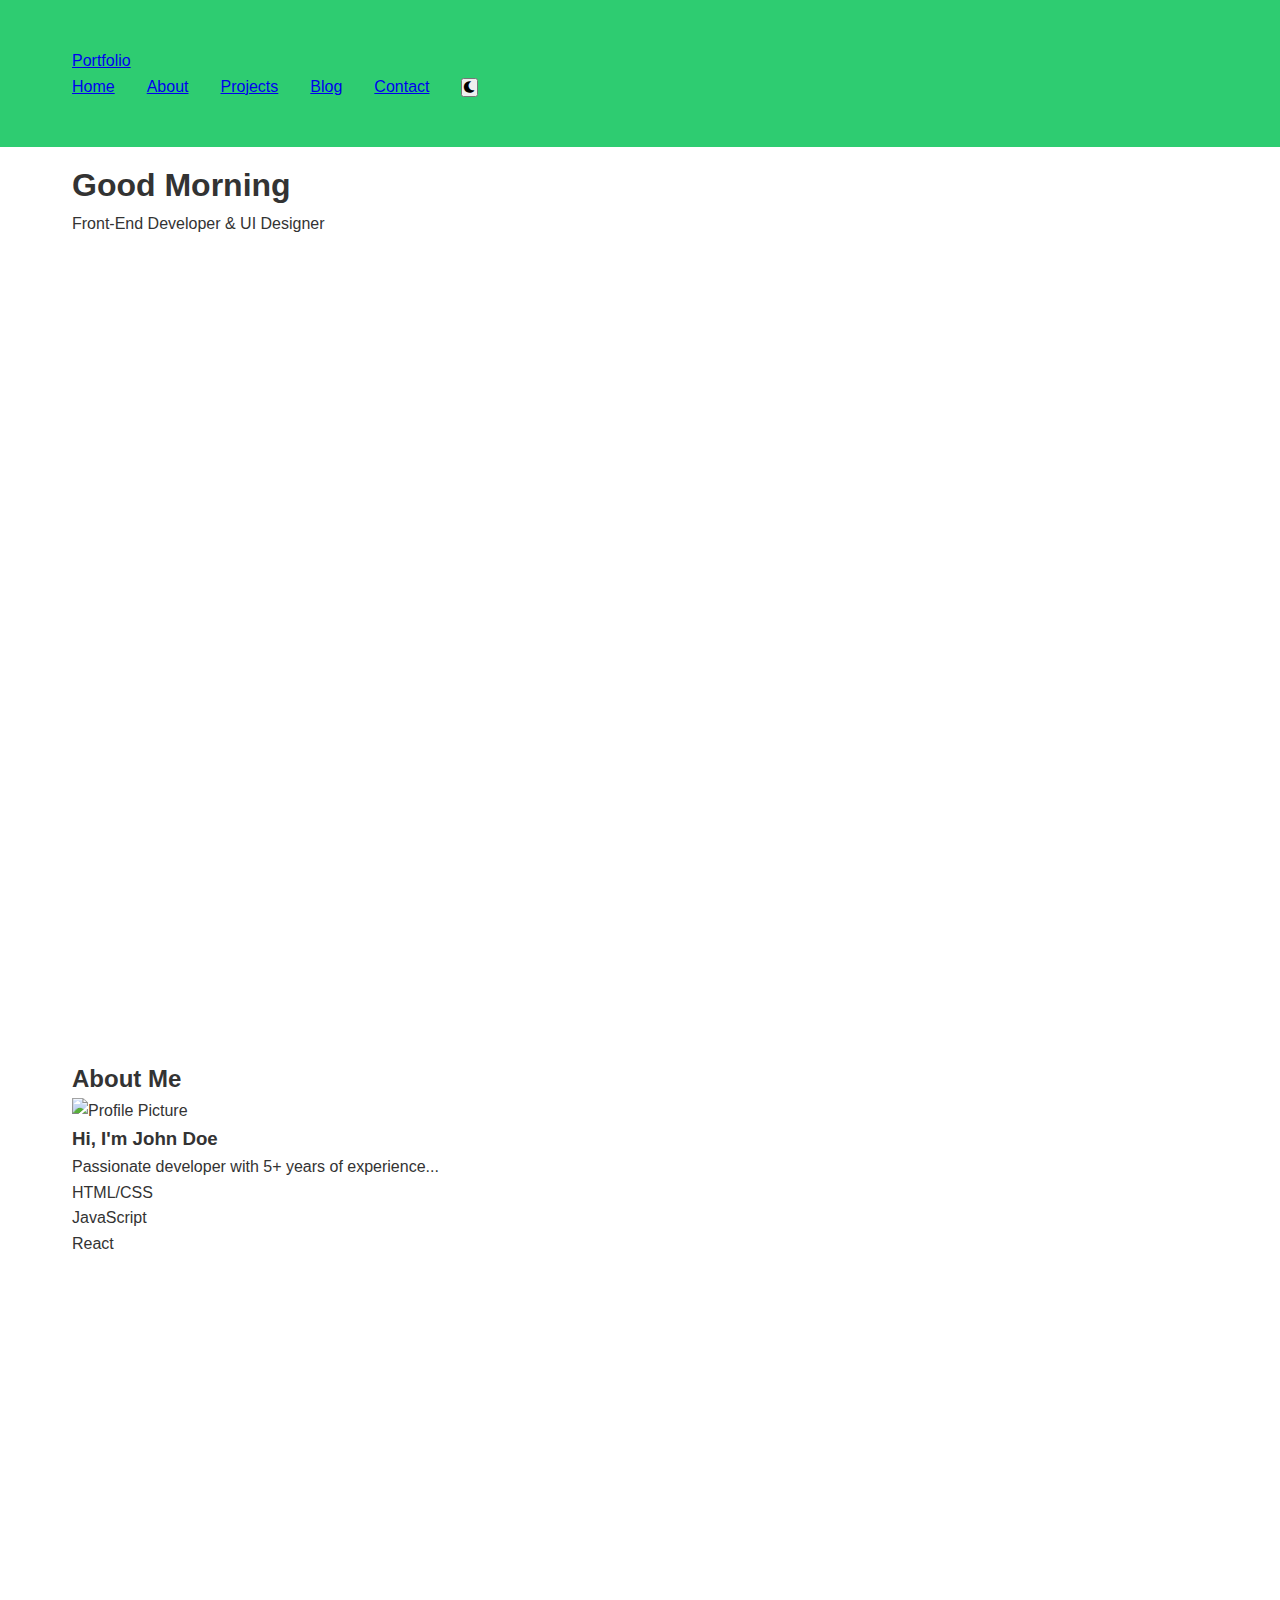
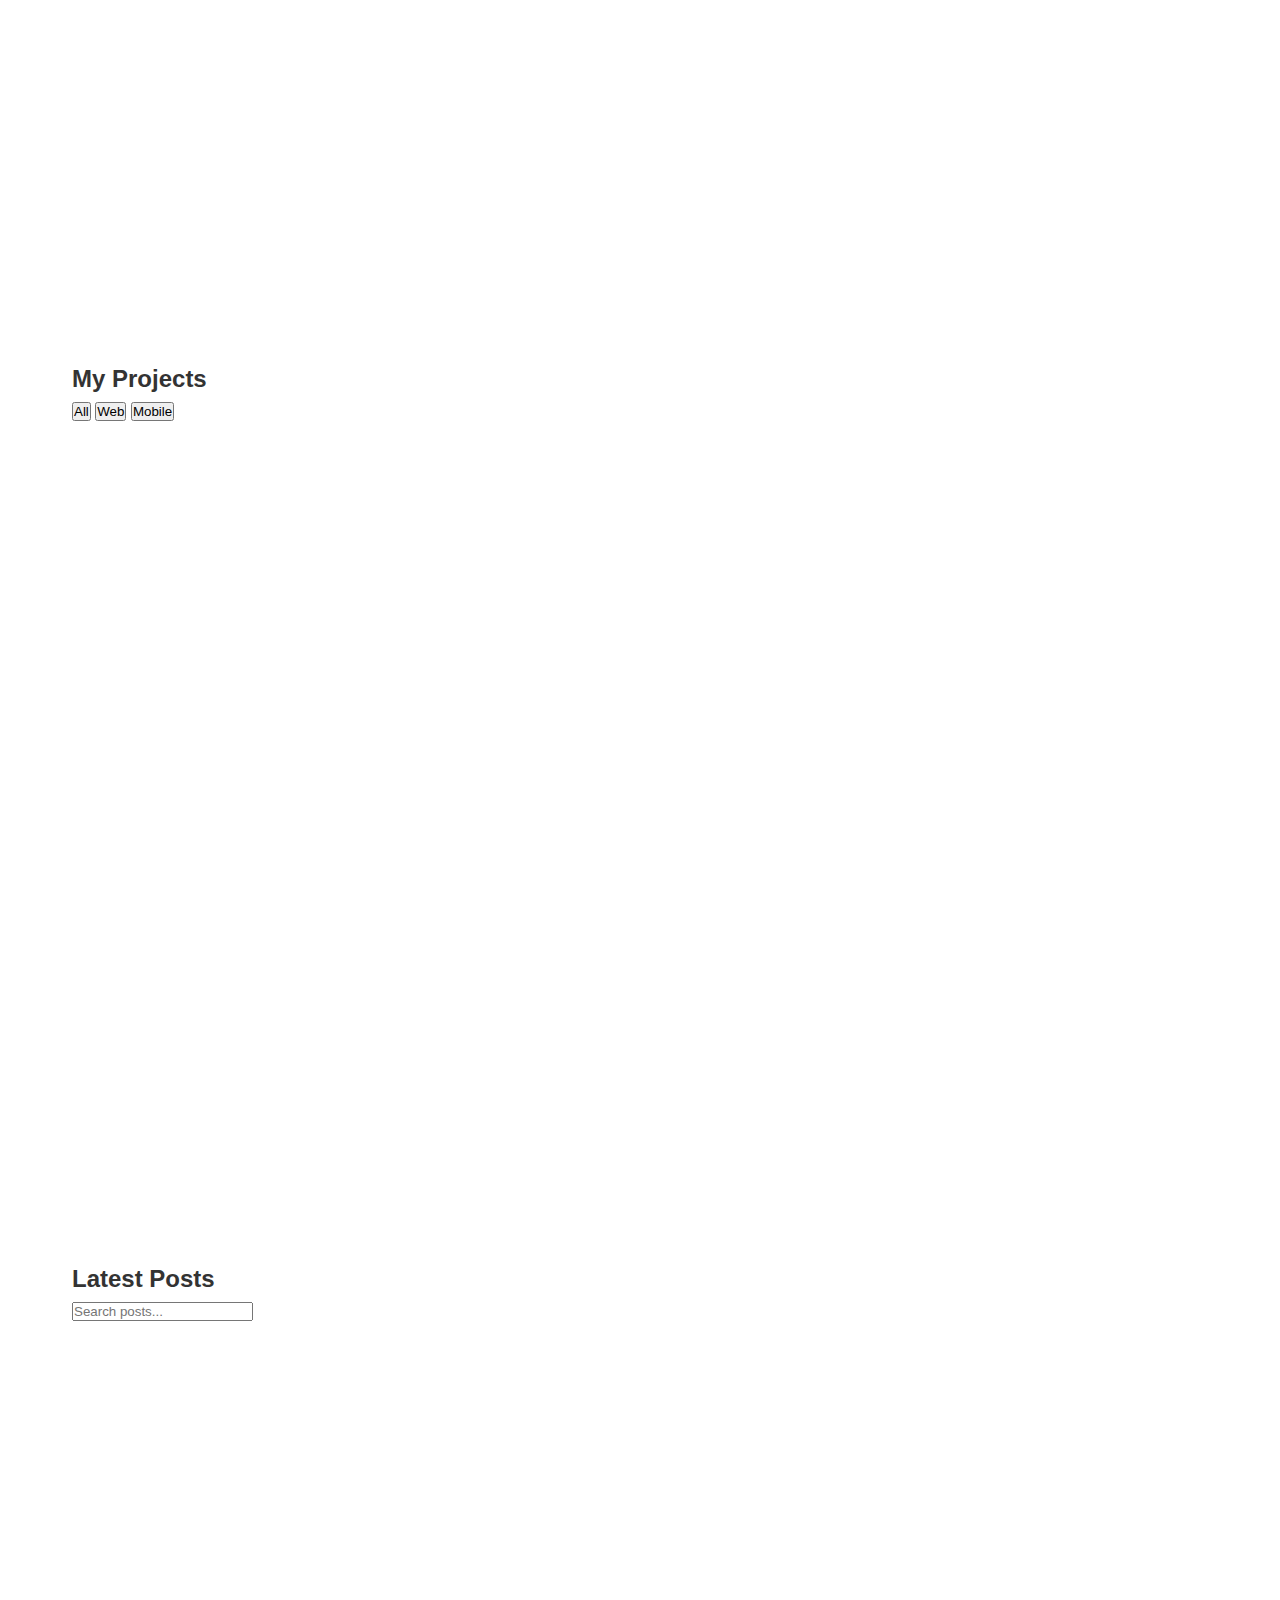
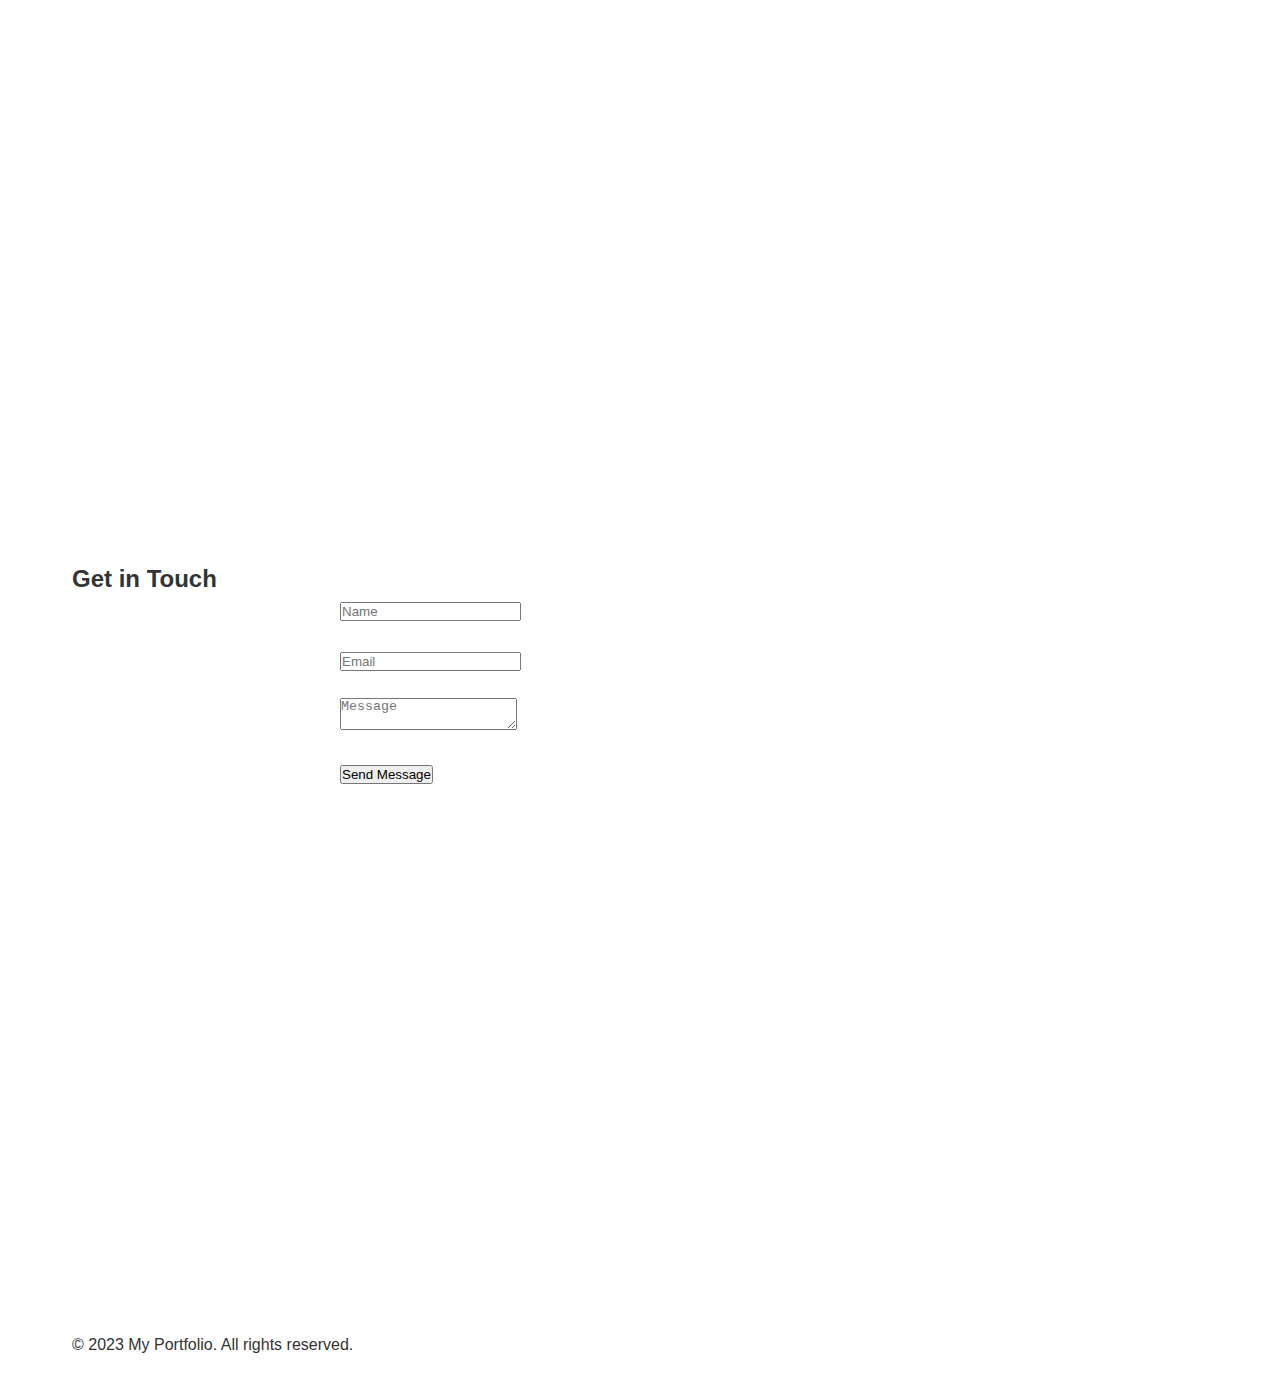
==== index.html @ 69882278 "Update index.html" ====
<!DOCTYPE html>
<html lang="en">
<head>
    <meta charset="UTF-8">
    <meta name="viewport" content="width=device-width, initial-scale=1.0">
    <title>My Portfolio</title>
    <link rel="stylesheet" href="https://cdnjs.cloudflare.com/ajax/libs/font-awesome/6.0.0/css/all.min.css">
    <link rel="stylesheet" href="style.css">
</head>
<body>
    <!-- Navigation -->
    <header>
        <nav class="navbar">
            <div class="container">
                <a href="#home" class="logo">Portfolio</a>
                <ul class="nav-links">
                    <li><a href="#home">Home</a></li>
                    <li><a href="#about">About</a></li>
                    <li><a href="#projects">Projects</a></li>
                    <li><a href="#blog">Blog</a></li>
                    <li><a href="#contact">Contact</a></li>
                    <li><button id="theme-toggle"><i class="fas fa-moon"></i></button></li>
                </ul>
            </div>
        </nav>
    </header>

    <!-- Main Content -->
    <main>
        <!-- Home Section -->
        <section id="home" class="section">
            <div class="container">
                <h1 id="dynamic-greeting">Welcome!</h1>
                <p class="tagline">Front-End Developer & UI Designer</p>
            </div>
        </section>

        <!-- About Section -->
        <section id="about" class="section">
            <div class="container">
                <h2>About Me</h2>
                <div class="about-grid">
                    <img src="assets/profile.jpg" alt="Profile Picture" class="profile-img">
                    <div class="bio">
                        <h3>Hi, I'm John Doe</h3>
                        <p>Passionate developer with 5+ years of experience...</p>
                        <div class="skills">
                            <div class="skill" data-level="90"><span>HTML/CSS</span></div>
                            <div class="skill" data-level="85"><span>JavaScript</span></div>
                            <div class="skill" data-level="80"><span>React</span></div>
                        </div>
                    </div>
                </div>
            </div>
        </section>

        <!-- Projects Section -->
        <section id="projects" class="section">
            <div class="container">
                <h2>My Projects</h2>
                <div class="filters">
                    <button class="filter-btn active" data-filter="all">All</button>
                    <button class="filter-btn" data-filter="web">Web</button>
                    <button class="filter-btn" data-filter="mobile">Mobile</button>
                </div>
                <div class="projects-grid"></div>
            </div>
        </section>

        <!-- Blog Section -->
        <section id="blog" class="section">
            <div class="container">
                <h2>Latest Posts</h2>
                <div class="search-box">
                    <input type="text" id="blog-search" placeholder="Search posts...">
                </div>
                <div class="blog-posts"></div>
            </div>
        </section>

        <!-- Contact Section -->
        <section id="contact" class="section">
            <div class="container">
                <h2>Get in Touch</h2>
                <form id="contact-form">
                    <div class="form-group">
                        <input type="text" id="name" placeholder="Name" required>
                        <span class="error"></span>
                    </div>
                    <div class="form-group">
                        <input type="email" id="email" placeholder="Email" required>
                        <span class="error"></span>
                    </div>
                    <div class="form-group">
                        <textarea id="message" placeholder="Message" required></textarea>
                        <span class="error"></span>
                    </div>
                    <button type="submit">Send Message</button>
                </form>
            </div>
        </section>
    </main>

    <!-- Footer -->
    <footer>
        <div class="container">
            <p>&copy; 2023 My Portfolio. All rights reserved.</p>
        </div>
    </footer>

    <!-- Scripts -->
    <script src="script.js"></script>
</body>
</html>
---- style.css ----
/* style.css */
:root {
    --primary-color: #2ecc71;
    --secondary-color: #3498db;
    --text-color: #333;
    --bg-color: #ffffff;
    --card-bg: #f9f9f9;
    --transition: all 0.3s ease;
}

[data-theme="dark"] {
    --primary-color: #27ae60;
    --secondary-color: #2980b9;
    --text-color: #ffffff;
    --bg-color: #121212;
    --card-bg: #1e1e1e;
}

* {
    box-sizing: border-box;
    margin: 0;
    padding: 0;
}

body {
    font-family: 'Segoe UI', sans-serif;
    line-height: 1.6;
    color: var(--text-color);
    background-color: var(--bg-color);
    transition: var(--transition);
}

/* Responsive Layout */
.container {
    max-width: 1200px;
    margin: 0 auto;
    padding: 2rem;
}

/* Navigation */
.navbar {
    background: var(--primary-color);
    padding: 1rem 0;
    position: fixed;
    width: 100%;
    top: 0;
    z-index: 1000;
}

.nav-links {
    display: flex;
    gap: 2rem;
    list-style: none;
}

/* Sections */
.section {
    padding: 8rem 0;
    min-height: 100vh;
}

/* Projects Grid */
.projects-grid {
    display: grid;
    grid-template-columns: repeat(auto-fit, minmax(300px, 1fr));
    gap: 2rem;
    margin-top: 2rem;
}

.project-card {
    background: var(--card-bg);
    padding: 1.5rem;
    border-radius: 10px;
    box-shadow: 0 4px 6px rgba(0, 0, 0, 0.1);
    transition: var(--transition);
}

/* Form Styles */
#contact-form {
    max-width: 600px;
    margin: 0 auto;
}

.form-group {
    margin-bottom: 1.5rem;
}

/* Animations */
@keyframes fadeIn {
    from { opacity: 0; transform: translateY(20px); }
    to { opacity: 1; transform: translateY(0); }
}

.project-card {
    animation: fadeIn 0.5s ease forwards;
}

/* Media Queries */
@media (max-width: 768px) {
    .nav-links {
        flex-direction: column;
        gap: 1rem;
    }
    
    .about-grid {
        grid-template-columns: 1fr;
    }
}
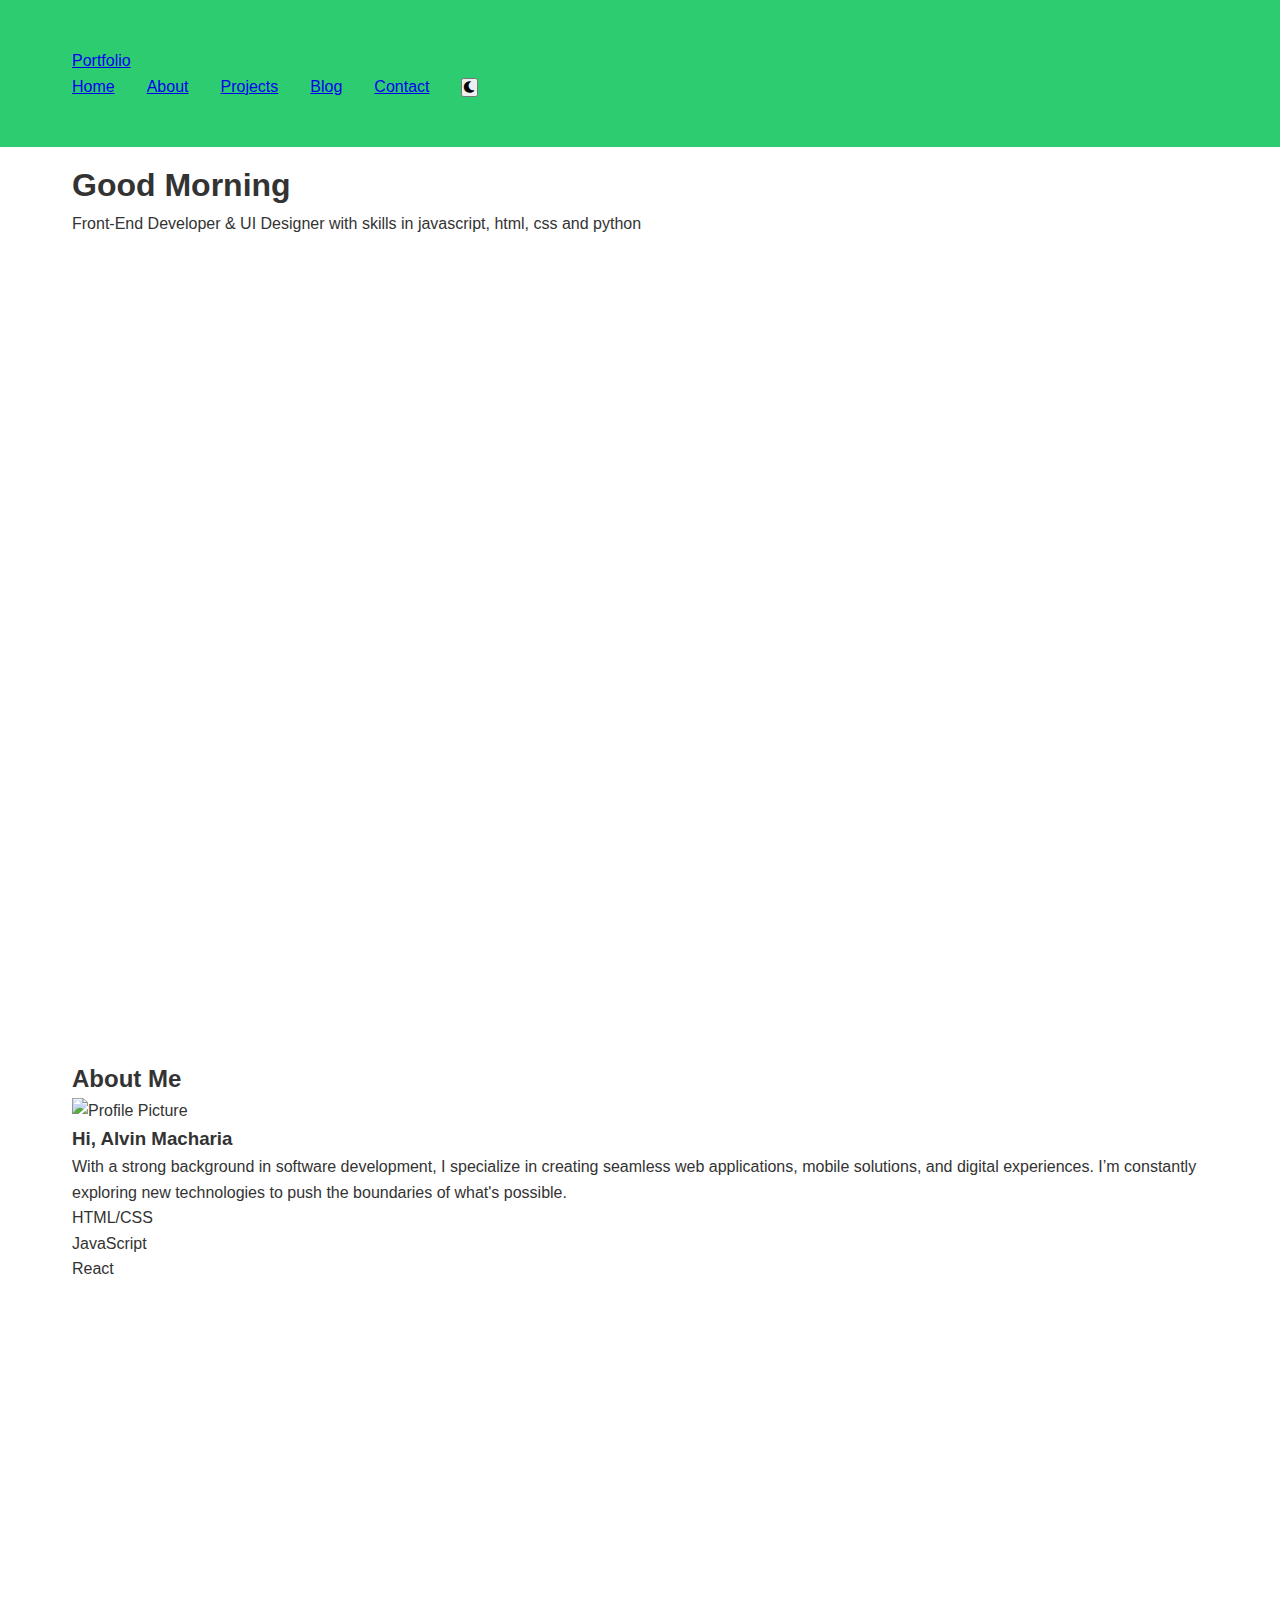
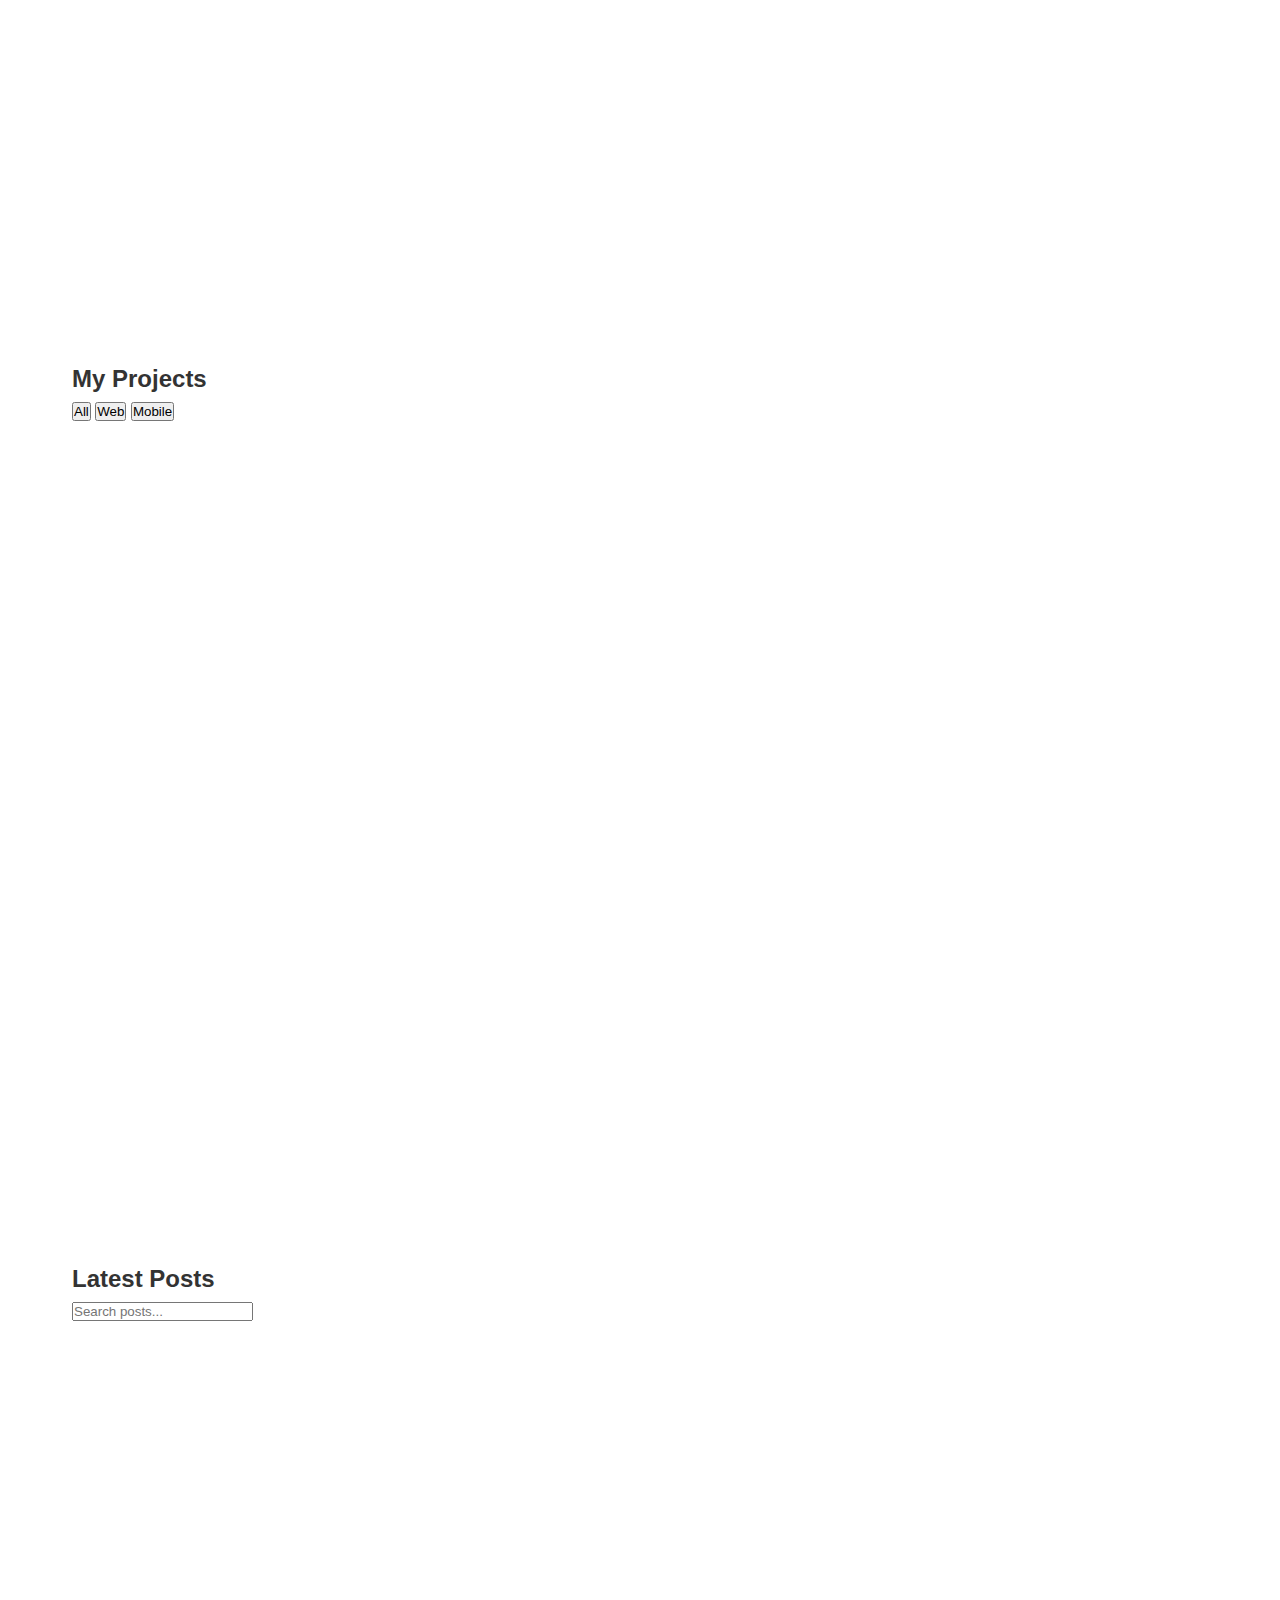
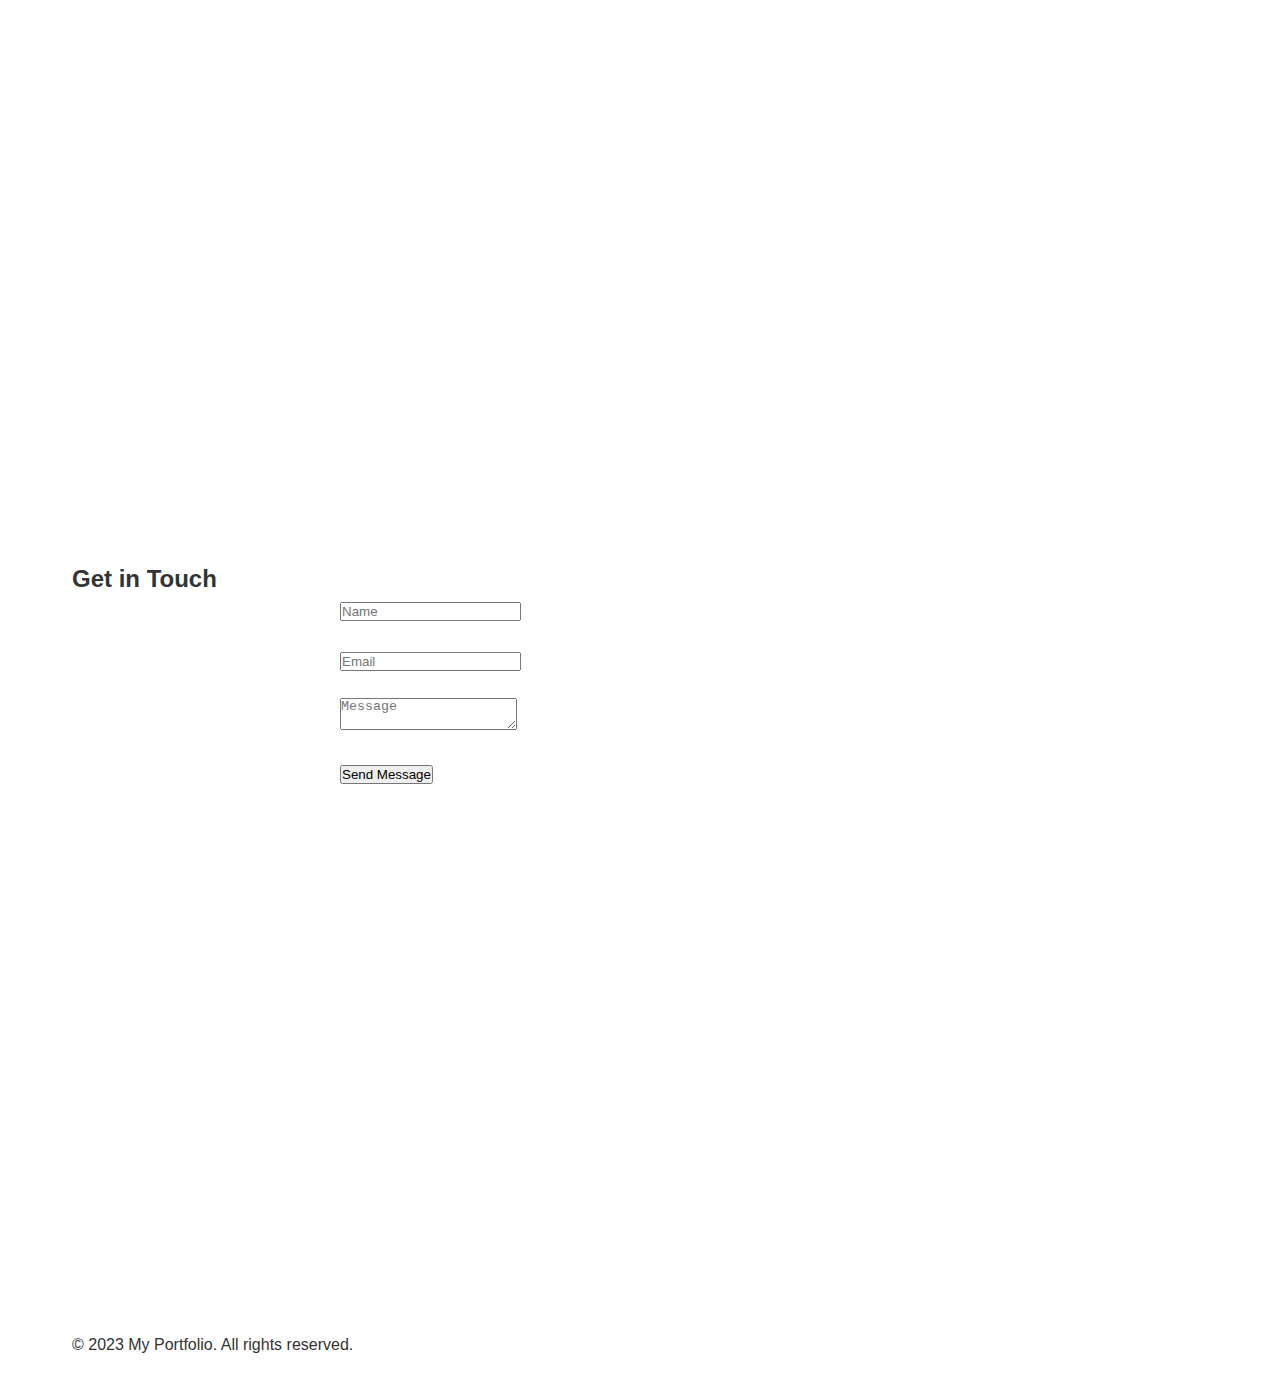
==== commit 68ff981d: "Update index.html" ====
--- a/index.html
+++ b/index.html
@@ -31,7 +31,7 @@
         <section id="home" class="section">
             <div class="container">
                 <h1 id="dynamic-greeting">Welcome!</h1>
-                <p class="tagline">Front-End Developer & UI Designer</p>
+                <p class="tagline">Front-End Developer & UI Designer with skills in javascript, html, css and python</p>
             </div>
         </section>
 
@@ -40,10 +40,10 @@
             <div class="container">
                 <h2>About Me</h2>
                 <div class="about-grid">
-                    <img src="assets/profile.jpg" alt="Profile Picture" class="profile-img">
+                    <img src="IMG_2083.PNG" alt="Profile Picture" class="profile-img">
                     <div class="bio">
-                        <h3>Hi, I'm John Doe</h3>
-                        <p>Passionate developer with 5+ years of experience...</p>
+                        <h3>Hi, Alvin Macharia</h3>
+                        <p>With a strong background in software development, I specialize in creating seamless web applications, mobile solutions, and digital experiences. I’m constantly exploring new technologies to push the boundaries of what's possible.</p>
                         <div class="skills">
                             <div class="skill" data-level="90"><span>HTML/CSS</span></div>
                             <div class="skill" data-level="85"><span>JavaScript</span></div>
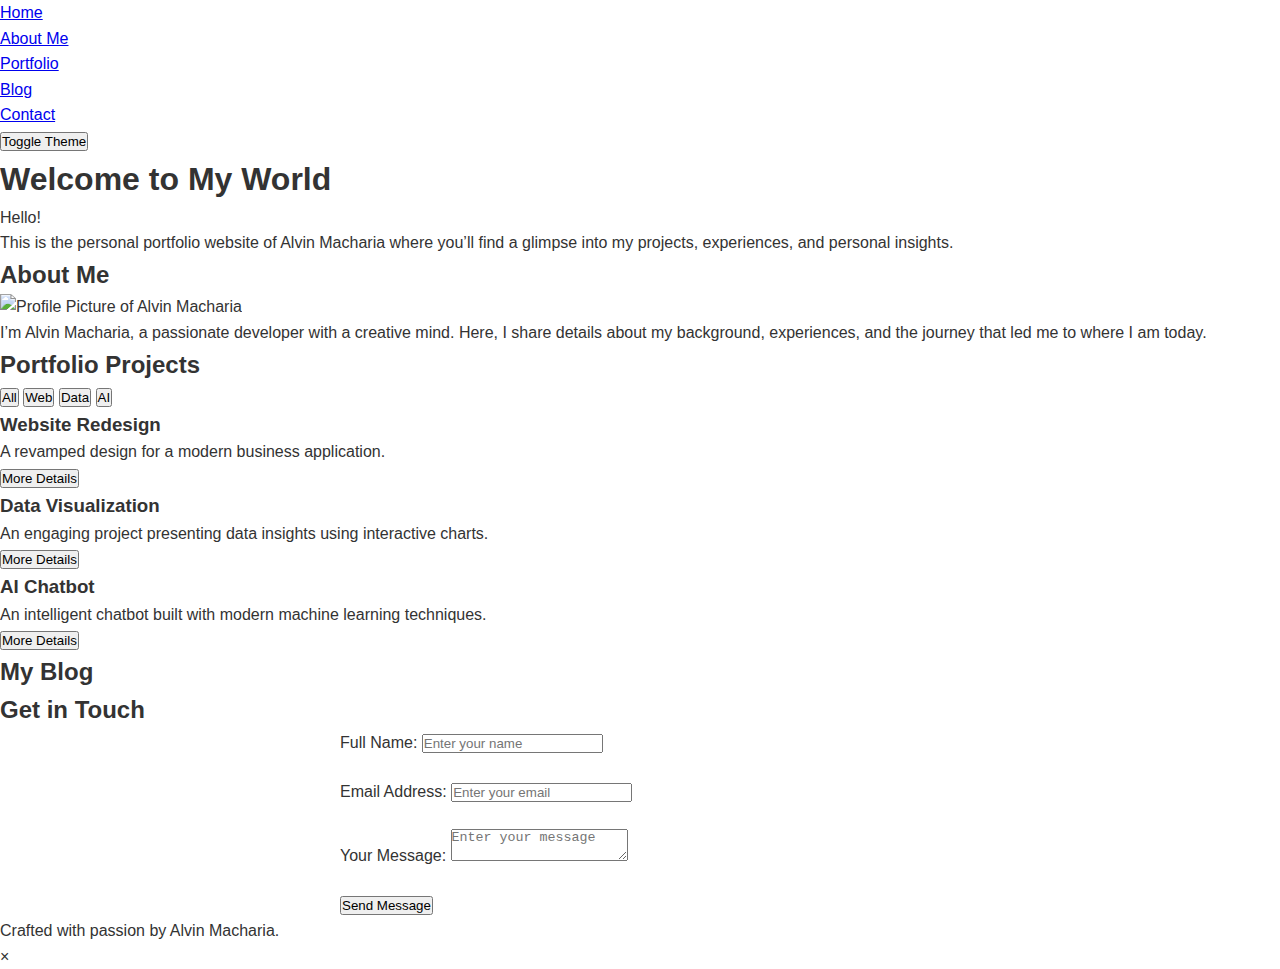
==== commit c4275a5a: "Update index.html" ====
--- a/index.html
+++ b/index.html
@@ -1,114 +1,107 @@
 <!DOCTYPE html>
 <html lang="en">
 <head>
-    <meta charset="UTF-8">
-    <meta name="viewport" content="width=device-width, initial-scale=1.0">
-    <title>My Portfolio</title>
-    <link rel="stylesheet" href="https://cdnjs.cloudflare.com/ajax/libs/font-awesome/6.0.0/css/all.min.css">
-    <link rel="stylesheet" href="style.css">
+  <meta charset="UTF-8" />
+  <meta name="viewport" content="width=device-width, initial-scale=1.0" />
+  <title>Alvin Macharia - Personal Portfolio</title>
+  <link rel="stylesheet" href="style.css" />
 </head>
 <body>
-    <!-- Navigation -->
-    <header>
-        <nav class="navbar">
-            <div class="container">
-                <a href="#home" class="logo">Portfolio</a>
-                <ul class="nav-links">
-                    <li><a href="#home">Home</a></li>
-                    <li><a href="#about">About</a></li>
-                    <li><a href="#projects">Projects</a></li>
-                    <li><a href="#blog">Blog</a></li>
-                    <li><a href="#contact">Contact</a></li>
-                    <li><button id="theme-toggle"><i class="fas fa-moon"></i></button></li>
-                </ul>
-            </div>
-        </nav>
-    </header>
+  <header>
+    <nav id="navbar">
+      <ul>
+        <li><a href="#home" class="nav-link active">Home</a></li>
+        <li><a href="#about" class="nav-link">About Me</a></li>
+        <li><a href="#portfolio" class="nav-link">Portfolio</a></li>
+        <li><a href="#blog" class="nav-link">Blog</a></li>
+        <li><a href="#contact" class="nav-link">Contact</a></li>
+      </ul>
+      <button id="theme-toggle">Toggle Theme</button>
+    </nav>
+  </header>
 
-    <!-- Main Content -->
-    <main>
-        <!-- Home Section -->
-        <section id="home" class="section">
-            <div class="container">
-                <h1 id="dynamic-greeting">Welcome!</h1>
-                <p class="tagline">Front-End Developer & UI Designer with skills in javascript, html, css and python</p>
-            </div>
-        </section>
+  <main>
+    <!-- Home Section -->
+    <section id="home">
+      <h1>Welcome to My World</h1>
+      <p id="greeting">Hello!</p>
+      <p>This is the personal portfolio website of Alvin Macharia where you’ll find a glimpse into my projects, experiences, and personal insights.</p>
+    </section>
 
-        <!-- About Section -->
-        <section id="about" class="section">
-            <div class="container">
-                <h2>About Me</h2>
-                <div class="about-grid">
-                    <img src="IMG_2083.PNG" alt="Profile Picture" class="profile-img">
-                    <div class="bio">
-                        <h3>Hi, Alvin Macharia</h3>
-                        <p>With a strong background in software development, I specialize in creating seamless web applications, mobile solutions, and digital experiences. I’m constantly exploring new technologies to push the boundaries of what's possible.</p>
-                        <div class="skills">
-                            <div class="skill" data-level="90"><span>HTML/CSS</span></div>
-                            <div class="skill" data-level="85"><span>JavaScript</span></div>
-                            <div class="skill" data-level="80"><span>React</span></div>
-                        </div>
-                    </div>
-                </div>
-            </div>
-        </section>
+    <!-- About Me Section -->
+    <section id="about">
+      <h2>About Me</h2>
+      <img src="assets/profile.jpg" alt="Profile Picture of Alvin Macharia" />
+      <p>I’m Alvin Macharia, a passionate developer with a creative mind. Here, I share details about my background, experiences, and the journey that led me to where I am today.</p>
+    </section>
 
-        <!-- Projects Section -->
-        <section id="projects" class="section">
-            <div class="container">
-                <h2>My Projects</h2>
-                <div class="filters">
-                    <button class="filter-btn active" data-filter="all">All</button>
-                    <button class="filter-btn" data-filter="web">Web</button>
-                    <button class="filter-btn" data-filter="mobile">Mobile</button>
-                </div>
-                <div class="projects-grid"></div>
-            </div>
-        </section>
+    <!-- Projects Portfolio Section -->
+    <section id="portfolio">
+      <h2>Portfolio Projects</h2>
+      <div class="filters">
+        <button class="filter-btn" data-filter="all">All</button>
+        <button class="filter-btn" data-filter="web">Web</button>
+        <button class="filter-btn" data-filter="data">Data</button>
+        <button class="filter-btn" data-filter="ai">AI</button>
+      </div>
+      <div class="projects">
+        <div class="project-item" data-category="web">
+          <h3>Website Redesign</h3>
+          <p>A revamped design for a modern business application.</p>
+          <button class="project-details" data-title="Website Redesign" data-desc="An innovative redesign incorporating responsive layouts and interactive animations.">More Details</button>
+        </div>
+        <div class="project-item" data-category="data">
+          <h3>Data Visualization</h3>
+          <p>An engaging project presenting data insights using interactive charts.</p>
+          <button class="project-details" data-title="Data Visualization" data-desc="A project showcasing how effective data visualization can make data more understandable.">More Details</button>
+        </div>
+        <div class="project-item" data-category="ai">
+          <h3>AI Chatbot</h3>
+          <p>An intelligent chatbot built with modern machine learning techniques.</p>
+          <button class="project-details" data-title="AI Chatbot" data-desc="This chatbot leverages natural language processing to offer a smooth conversational experience.">More Details</button>
+        </div>
+      </div>
+    </section>
 
-        <!-- Blog Section -->
-        <section id="blog" class="section">
-            <div class="container">
-                <h2>Latest Posts</h2>
-                <div class="search-box">
-                    <input type="text" id="blog-search" placeholder="Search posts...">
-                </div>
-                <div class="blog-posts"></div>
-            </div>
-        </section>
+    <!-- Blog Section -->
+    <section id="blog">
+      <h2>My Blog</h2>
+      <div id="blog-container">
+        <!-- Blog posts will load here dynamically -->
+      </div>
+    </section>
 
-        <!-- Contact Section -->
-        <section id="contact" class="section">
-            <div class="container">
-                <h2>Get in Touch</h2>
-                <form id="contact-form">
-                    <div class="form-group">
-                        <input type="text" id="name" placeholder="Name" required>
-                        <span class="error"></span>
-                    </div>
-                    <div class="form-group">
-                        <input type="email" id="email" placeholder="Email" required>
-                        <span class="error"></span>
-                    </div>
-                    <div class="form-group">
-                        <textarea id="message" placeholder="Message" required></textarea>
-                        <span class="error"></span>
-                    </div>
-                    <button type="submit">Send Message</button>
-                </form>
-            </div>
-        </section>
-    </main>
+    <!-- Contact Section -->
+    <section id="contact">
+      <h2>Get in Touch</h2>
+      <form id="contact-form" novalidate>
+        <div class="form-group">
+          <label for="name">Full Name:</label>
+          <input type="text" id="name" required placeholder="Enter your name" />
+        </div>
+        <div class="form-group">
+          <label for="email">Email Address:</label>
+          <input type="email" id="email" required placeholder="Enter your email" />
+        </div>
+        <div class="form-group">
+          <label for="message">Your Message:</label>
+          <textarea id="message" required placeholder="Enter your message"></textarea>
+        </div>
+        <button type="submit">Send Message</button>
+      </form>
+      <p class="signature">Crafted with passion by Alvin Macharia.</p>
+    </section>
+  </main>
 
-    <!-- Footer -->
-    <footer>
-        <div class="container">
-            <p>&copy; 2023 My Portfolio. All rights reserved.</p>
-        </div>
-    </footer>
+  <!-- Modal for Project Details -->
+  <div id="modal" class="modal">
+    <div class="modal-content">
+      <span id="modal-close" class="modal-close">&times;</span>
+      <h3 id="modal-title"></h3>
+      <p id="modal-desc"></p>
+    </div>
+  </div>
 
-    <!-- Scripts -->
-    <script src="script.js"></script>
+  <script src="script.js"></script>
 </body>
 </html>
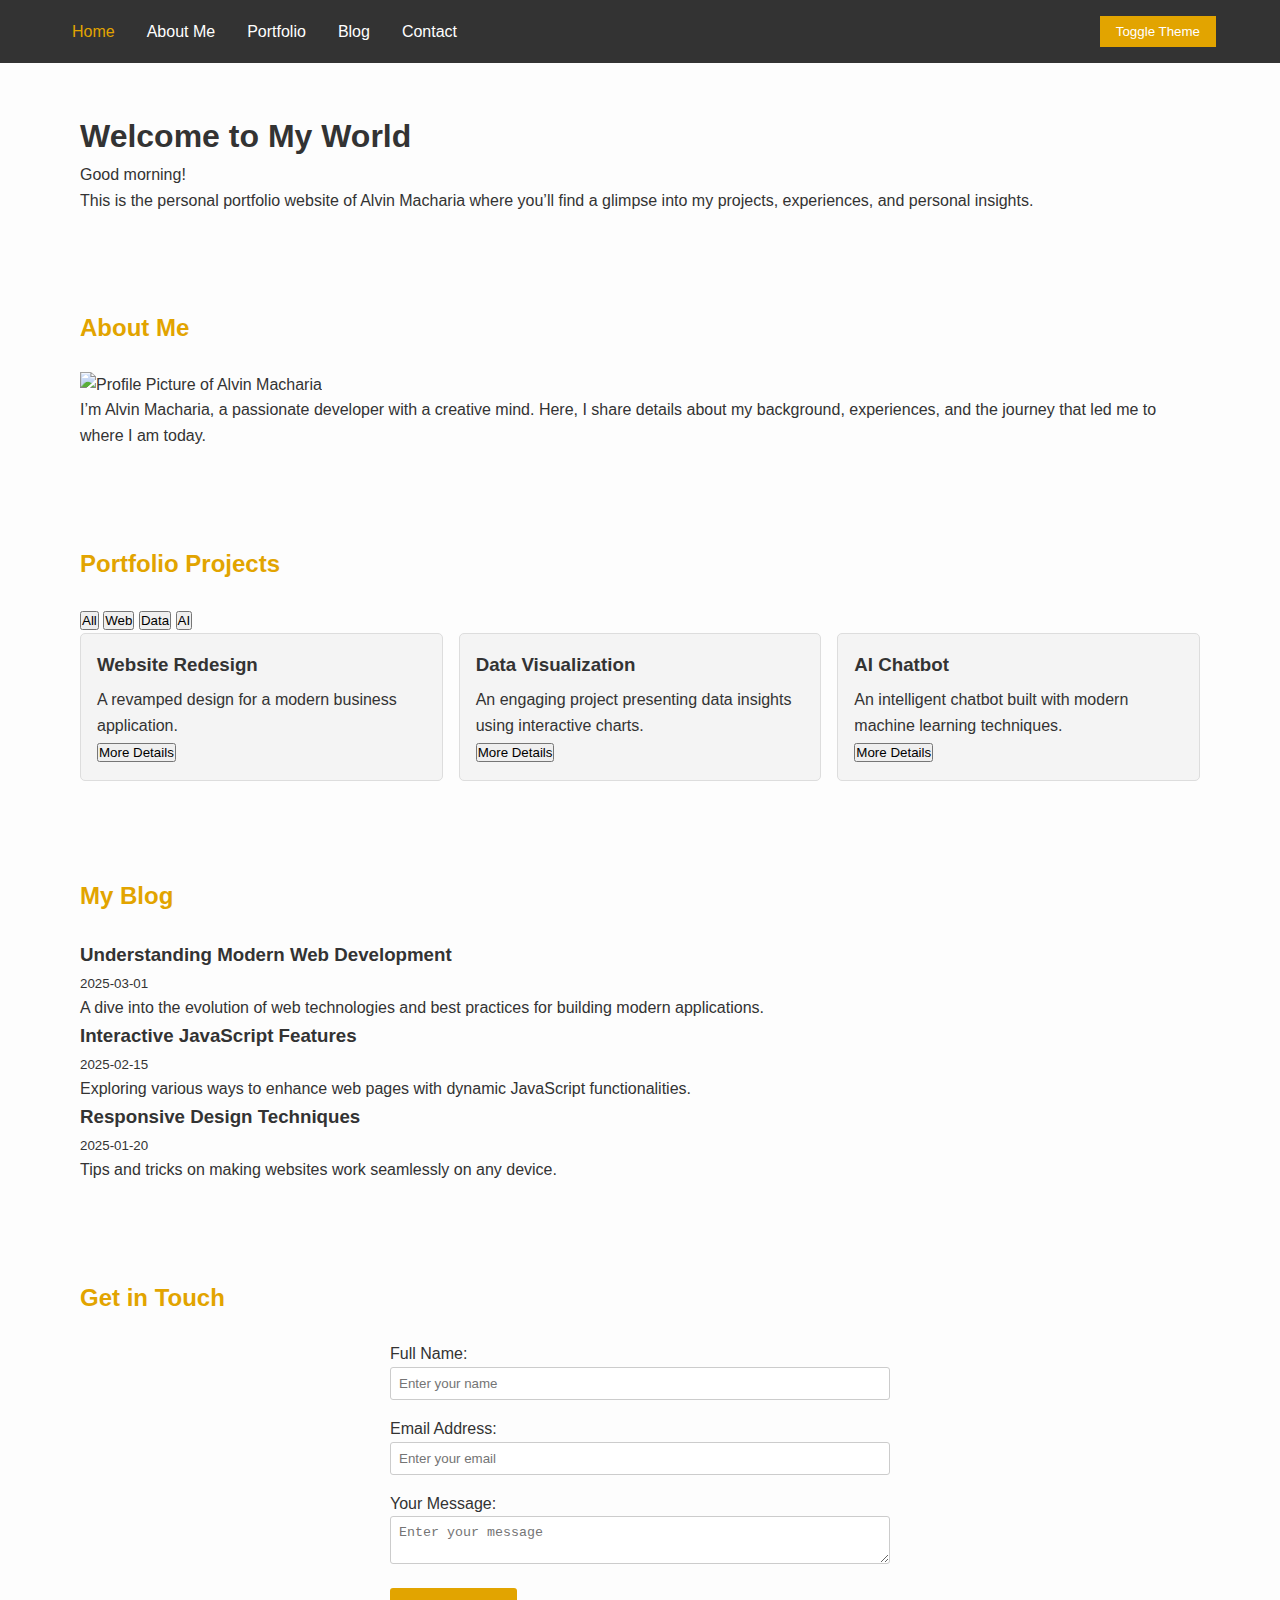
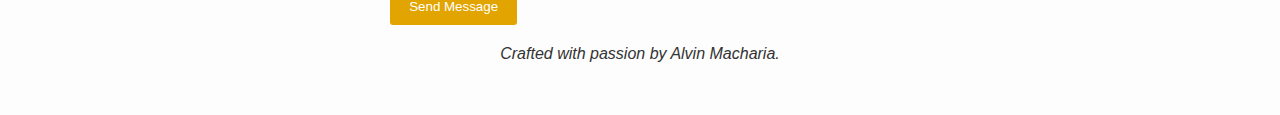
==== commit 0eebe054: "Update index.html" ====
--- a/index.html
+++ b/index.html
@@ -31,7 +31,7 @@
     <!-- About Me Section -->
     <section id="about">
       <h2>About Me</h2>
-      <img src="assets/profile.jpg" alt="Profile Picture of Alvin Macharia" />
+      <img src="IMG_2083.PNG" alt="Profile Picture of Alvin Macharia" />
       <p>I’m Alvin Macharia, a passionate developer with a creative mind. Here, I share details about my background, experiences, and the journey that led me to where I am today.</p>
     </section>
 
--- a/style.css
+++ b/style.css
@@ -1,108 +1,171 @@
-/* style.css */
-:root {
-    --primary-color: #2ecc71;
-    --secondary-color: #3498db;
-    --text-color: #333;
-    --bg-color: #ffffff;
-    --card-bg: #f9f9f9;
-    --transition: all 0.3s ease;
-}
-
-[data-theme="dark"] {
-    --primary-color: #27ae60;
-    --secondary-color: #2980b9;
-    --text-color: #ffffff;
-    --bg-color: #121212;
-    --card-bg: #1e1e1e;
-}
-
+/* Basic resets and typography */
 * {
-    box-sizing: border-box;
-    margin: 0;
-    padding: 0;
+  margin: 0;
+  padding: 0;
+  box-sizing: border-box;
 }
 
 body {
-    font-family: 'Segoe UI', sans-serif;
-    line-height: 1.6;
-    color: var(--text-color);
-    background-color: var(--bg-color);
-    transition: var(--transition);
+  font-family: 'Arial', sans-serif;
+  line-height: 1.6;
+  transition: background-color 0.3s, color 0.3s;
+  background-color: #fdfdfd;
+  color: #333;
 }
 
-/* Responsive Layout */
-.container {
-    max-width: 1200px;
-    margin: 0 auto;
-    padding: 2rem;
+/* Dark theme styles */
+body.dark {
+  background-color: #121212;
+  color: #ddd;
 }
 
-/* Navigation */
-.navbar {
-    background: var(--primary-color);
-    padding: 1rem 0;
-    position: fixed;
-    width: 100%;
-    top: 0;
-    z-index: 1000;
+/* Navigation styles */
+header {
+  background: #333;
+  color: #fff;
+  padding: 1rem 0;
+  position: sticky;
+  top: 0;
+  z-index: 10;
 }
 
-.nav-links {
-    display: flex;
-    gap: 2rem;
-    list-style: none;
+nav {
+  display: flex;
+  justify-content: space-between;
+  align-items: center;
+  width: 90%;
+  margin: auto;
 }
 
-/* Sections */
-.section {
-    padding: 8rem 0;
-    min-height: 100vh;
+nav ul {
+  list-style: none;
+  display: flex;
 }
 
-/* Projects Grid */
-.projects-grid {
-    display: grid;
-    grid-template-columns: repeat(auto-fit, minmax(300px, 1fr));
-    gap: 2rem;
-    margin-top: 2rem;
+nav li {
+  margin-right: 1rem;
 }
 
-.project-card {
-    background: var(--card-bg);
-    padding: 1.5rem;
-    border-radius: 10px;
-    box-shadow: 0 4px 6px rgba(0, 0, 0, 0.1);
-    transition: var(--transition);
+nav a {
+  text-decoration: none;
+  color: #fff;
+  padding: 0.5rem;
+  transition: color 0.3s;
 }
 
-/* Form Styles */
-#contact-form {
-    max-width: 600px;
-    margin: 0 auto;
+nav a:hover, nav a.active {
+  color: #e2a400;
+}
+
+/* Theme Toggle Button */
+#theme-toggle {
+  padding: 0.5rem 1rem;
+  background: #e2a400;
+  border: none;
+  color: #fff;
+  cursor: pointer;
+}
+
+/* Section styles */
+section {
+  padding: 3rem 1rem;
+  width: 90%;
+  margin: auto;
+}
+
+section h2 {
+  margin-bottom: 1.5rem;
+  color: #e2a400;
+}
+
+/* Flexbox layout for portfolio */
+.projects {
+  display: flex;
+  flex-wrap: wrap;
+  gap: 1rem;
+}
+
+.project-item {
+  background: #f4f4f4;
+  padding: 1rem;
+  flex: 1 1 calc(33.333% - 1rem);
+  border: 1px solid #ddd;
+  border-radius: 5px;
+}
+
+.project-item h3 {
+  margin-bottom: 0.5rem;
+}
+
+/* Responsive adjustments */
+@media (max-width: 768px) {
+  .projects {
+    flex-direction: column;
+  }
+}
+
+/* Form styling */
+form {
+  max-width: 500px;
+  margin: auto;
 }
 
 .form-group {
-    margin-bottom: 1.5rem;
+  margin-bottom: 1rem;
 }
 
-/* Animations */
-@keyframes fadeIn {
-    from { opacity: 0; transform: translateY(20px); }
-    to { opacity: 1; transform: translateY(0); }
+input[type="text"],
+input[type="email"],
+textarea {
+  width: 100%;
+  padding: 0.5rem;
+  border: 1px solid #ccc;
+  border-radius: 3px;
 }
 
-.project-card {
-    animation: fadeIn 0.5s ease forwards;
+button[type="submit"] {
+  background: #e2a400;
+  color: #fff;
+  border: none;
+  padding: 0.7rem 1.2rem;
+  cursor: pointer;
+  border-radius: 3px;
 }
 
-/* Media Queries */
-@media (max-width: 768px) {
-    .nav-links {
-        flex-direction: column;
-        gap: 1rem;
-    }
-    
-    .about-grid {
-        grid-template-columns: 1fr;
-    }
+/* Signature text */
+.signature {
+  text-align: center;
+  margin-top: 1rem;
+  font-style: italic;
 }
+
+/* Modal styles */
+.modal {
+  display: none; 
+  position: fixed;
+  z-index: 20;
+  left: 0;
+  top: 0;
+  width: 100%;
+  height: 100%;
+  overflow: auto;
+  background-color: rgba(0, 0, 0, 0.5);
+}
+
+.modal-content {
+  background: #fff;
+  margin: 10% auto;
+  padding: 2rem;
+  border-radius: 5px;
+  width: 80%;
+  max-width: 500px;
+  position: relative;
+}
+
+.modal-close {
+  position: absolute;
+  right: 1rem;
+  top: 1rem;
+  font-size: 1.5rem;
+  cursor: pointer;
+}
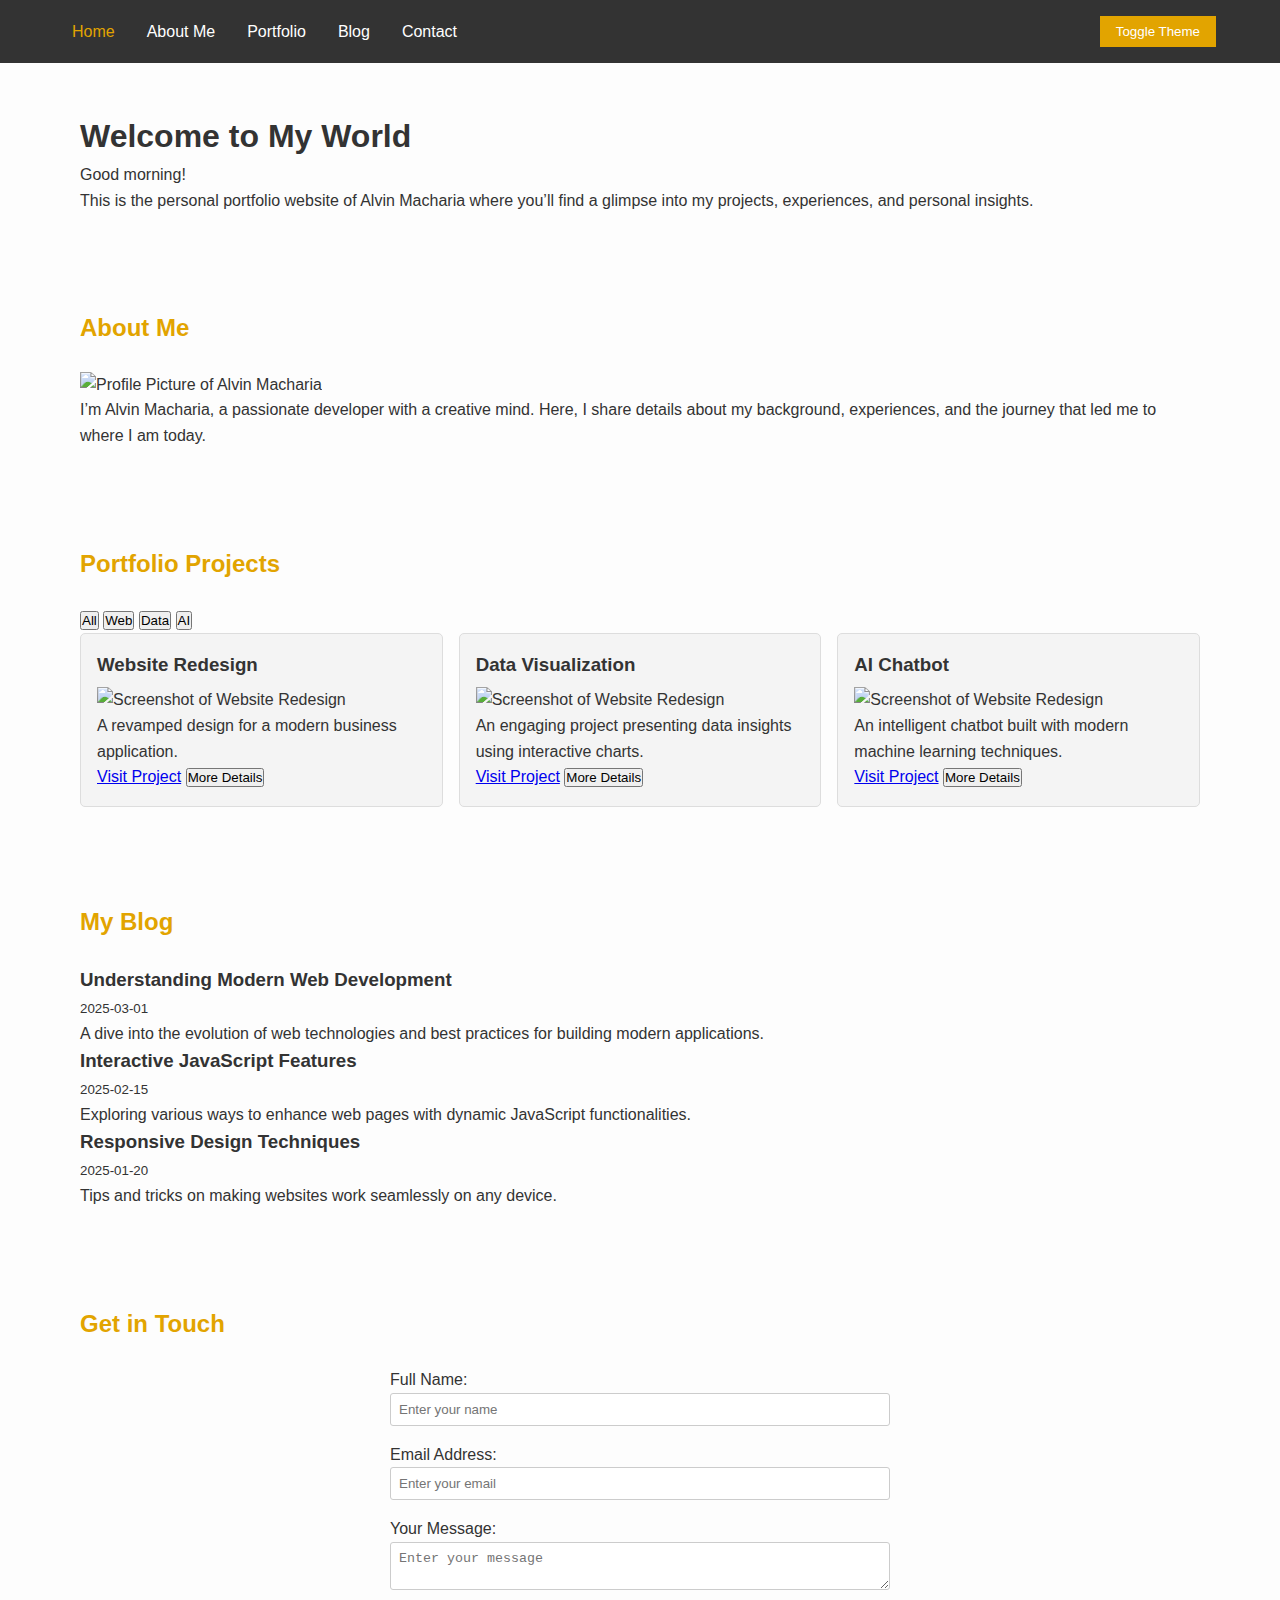
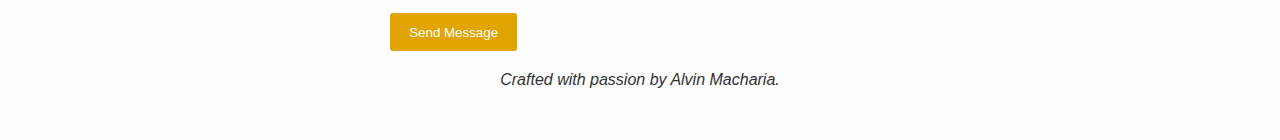
==== commit 4e80b73d: "Update index.html" ====
--- a/index.html
+++ b/index.html
@@ -47,17 +47,23 @@
       <div class="projects">
         <div class="project-item" data-category="web">
           <h3>Website Redesign</h3>
+          <img src="assets/project1.png" alt="Screenshot of Website Redesign" class="project-img" />
           <p>A revamped design for a modern business application.</p>
+          <a href="https://example.com/website-redesign" target="_blank" class="project-link">Visit Project</a>
           <button class="project-details" data-title="Website Redesign" data-desc="An innovative redesign incorporating responsive layouts and interactive animations.">More Details</button>
         </div>
         <div class="project-item" data-category="data">
           <h3>Data Visualization</h3>
+          <img src="assets/project1.png" alt="Screenshot of Website Redesign" class="project-img" />
           <p>An engaging project presenting data insights using interactive charts.</p>
+          <a href="https://example.com/website-redesign" target="_blank" class="project-link">Visit Project</a>
           <button class="project-details" data-title="Data Visualization" data-desc="A project showcasing how effective data visualization can make data more understandable.">More Details</button>
         </div>
         <div class="project-item" data-category="ai">
           <h3>AI Chatbot</h3>
+          <img src="assets/project1.png" alt="Screenshot of Website Redesign" class="project-img" />
           <p>An intelligent chatbot built with modern machine learning techniques.</p>
+          <a href="https://example.com/website-redesign" target="_blank" class="project-link">Visit Project</a>
           <button class="project-details" data-title="AI Chatbot" data-desc="This chatbot leverages natural language processing to offer a smooth conversational experience.">More Details</button>
         </div>
       </div>
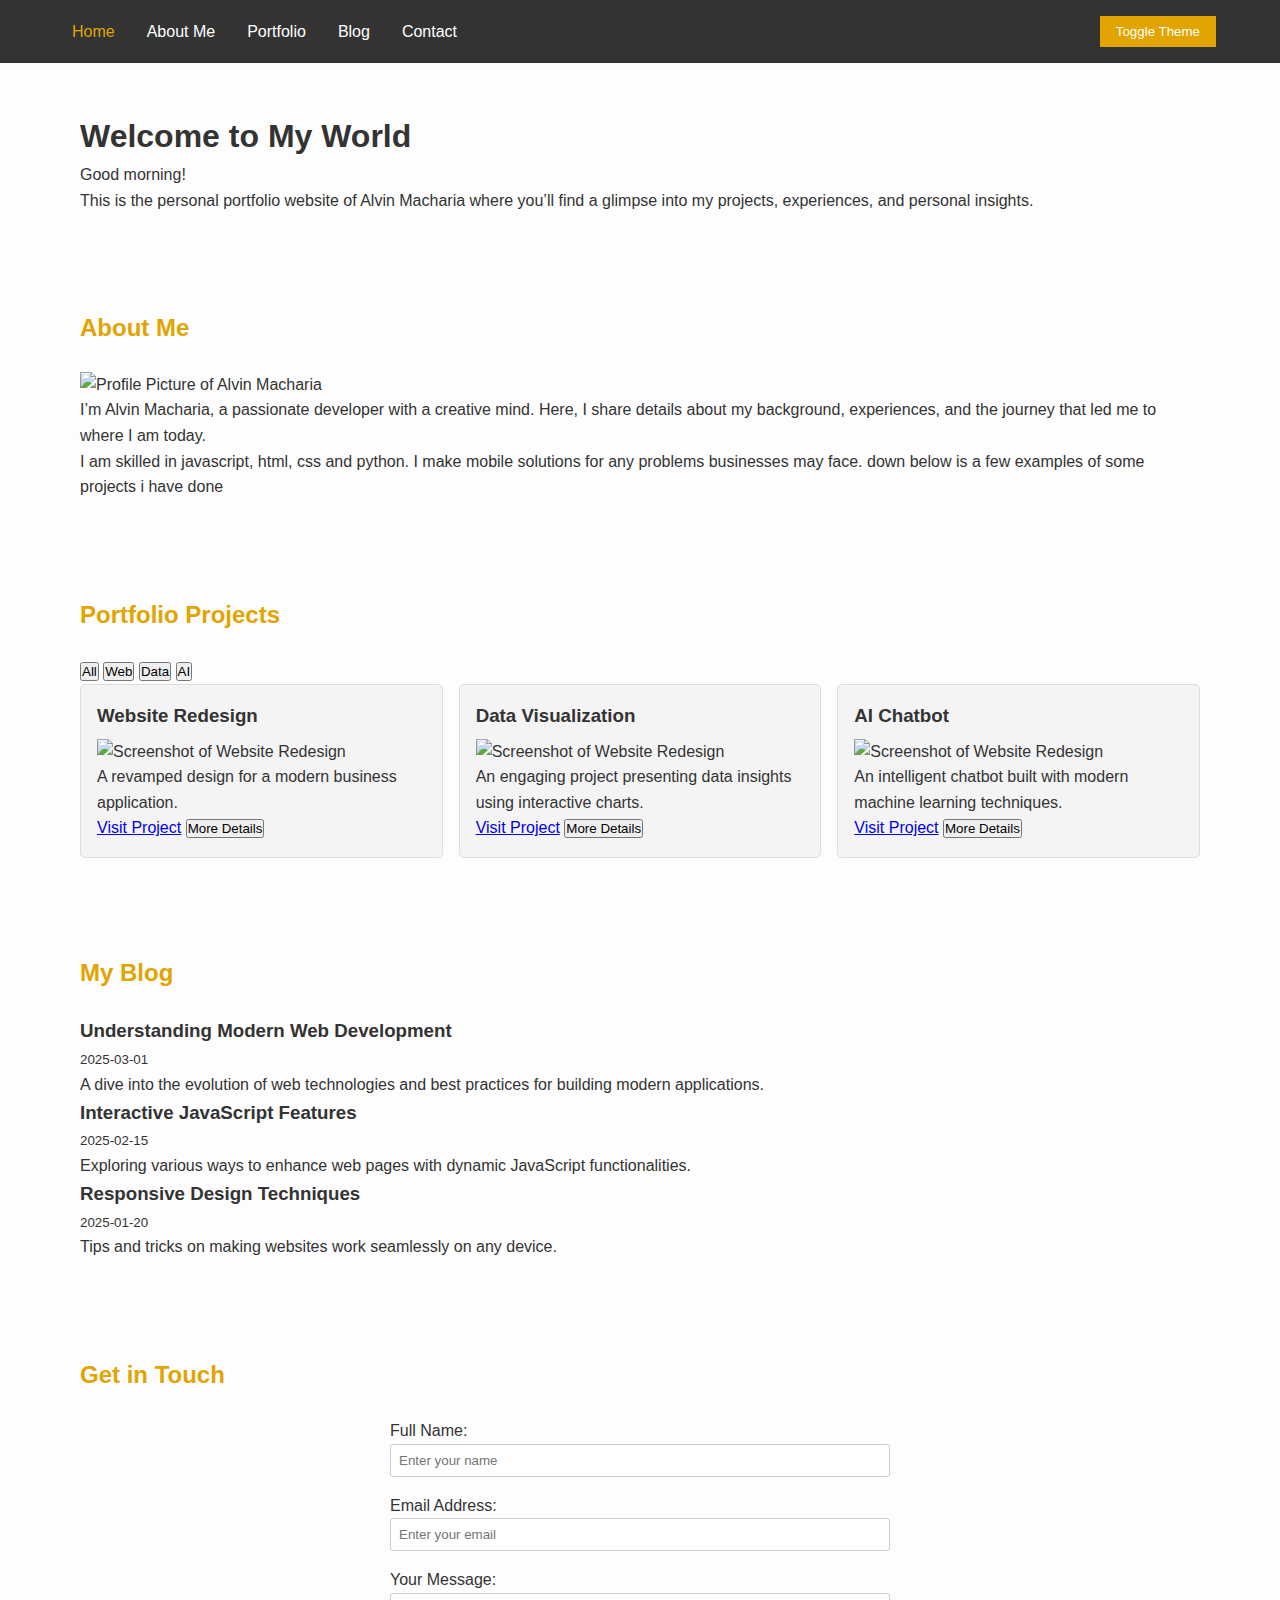
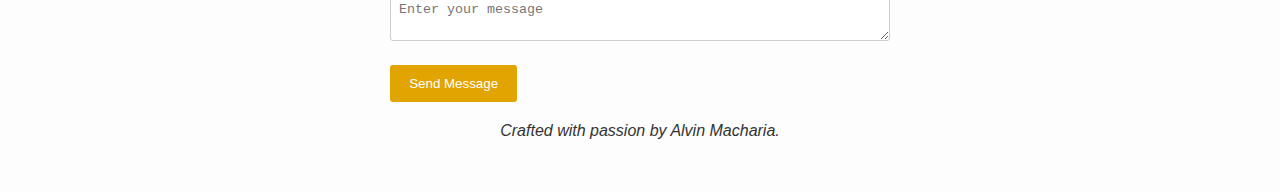
==== commit 951ce5b9: "Update index.html" ====
--- a/index.html
+++ b/index.html
@@ -33,6 +33,7 @@
       <h2>About Me</h2>
       <img src="IMG_2083.PNG" alt="Profile Picture of Alvin Macharia" />
       <p>I’m Alvin Macharia, a passionate developer with a creative mind. Here, I share details about my background, experiences, and the journey that led me to where I am today.</p>
+      <p>I am skilled in javascript, html, css and python. I make mobile solutions for any problems businesses may face. down below is a few examples of some projects i have done</p>
     </section>
 
     <!-- Projects Portfolio Section -->
@@ -47,21 +48,21 @@
       <div class="projects">
         <div class="project-item" data-category="web">
           <h3>Website Redesign</h3>
-          <img src="assets/project1.png" alt="Screenshot of Website Redesign" class="project-img" />
+          <img src="project1.png" alt="Screenshot of Website Redesign" class="project-img" />
           <p>A revamped design for a modern business application.</p>
           <a href="https://example.com/website-redesign" target="_blank" class="project-link">Visit Project</a>
           <button class="project-details" data-title="Website Redesign" data-desc="An innovative redesign incorporating responsive layouts and interactive animations.">More Details</button>
         </div>
         <div class="project-item" data-category="data">
           <h3>Data Visualization</h3>
-          <img src="assets/project1.png" alt="Screenshot of Website Redesign" class="project-img" />
+          <img src="project3.png" alt="Screenshot of Website Redesign" class="project-img" />
           <p>An engaging project presenting data insights using interactive charts.</p>
           <a href="https://example.com/website-redesign" target="_blank" class="project-link">Visit Project</a>
           <button class="project-details" data-title="Data Visualization" data-desc="A project showcasing how effective data visualization can make data more understandable.">More Details</button>
         </div>
         <div class="project-item" data-category="ai">
           <h3>AI Chatbot</h3>
-          <img src="assets/project1.png" alt="Screenshot of Website Redesign" class="project-img" />
+          <img src="project2.png" alt="Screenshot of Website Redesign" class="project-img" />
           <p>An intelligent chatbot built with modern machine learning techniques.</p>
           <a href="https://example.com/website-redesign" target="_blank" class="project-link">Visit Project</a>
           <button class="project-details" data-title="AI Chatbot" data-desc="This chatbot leverages natural language processing to offer a smooth conversational experience.">More Details</button>
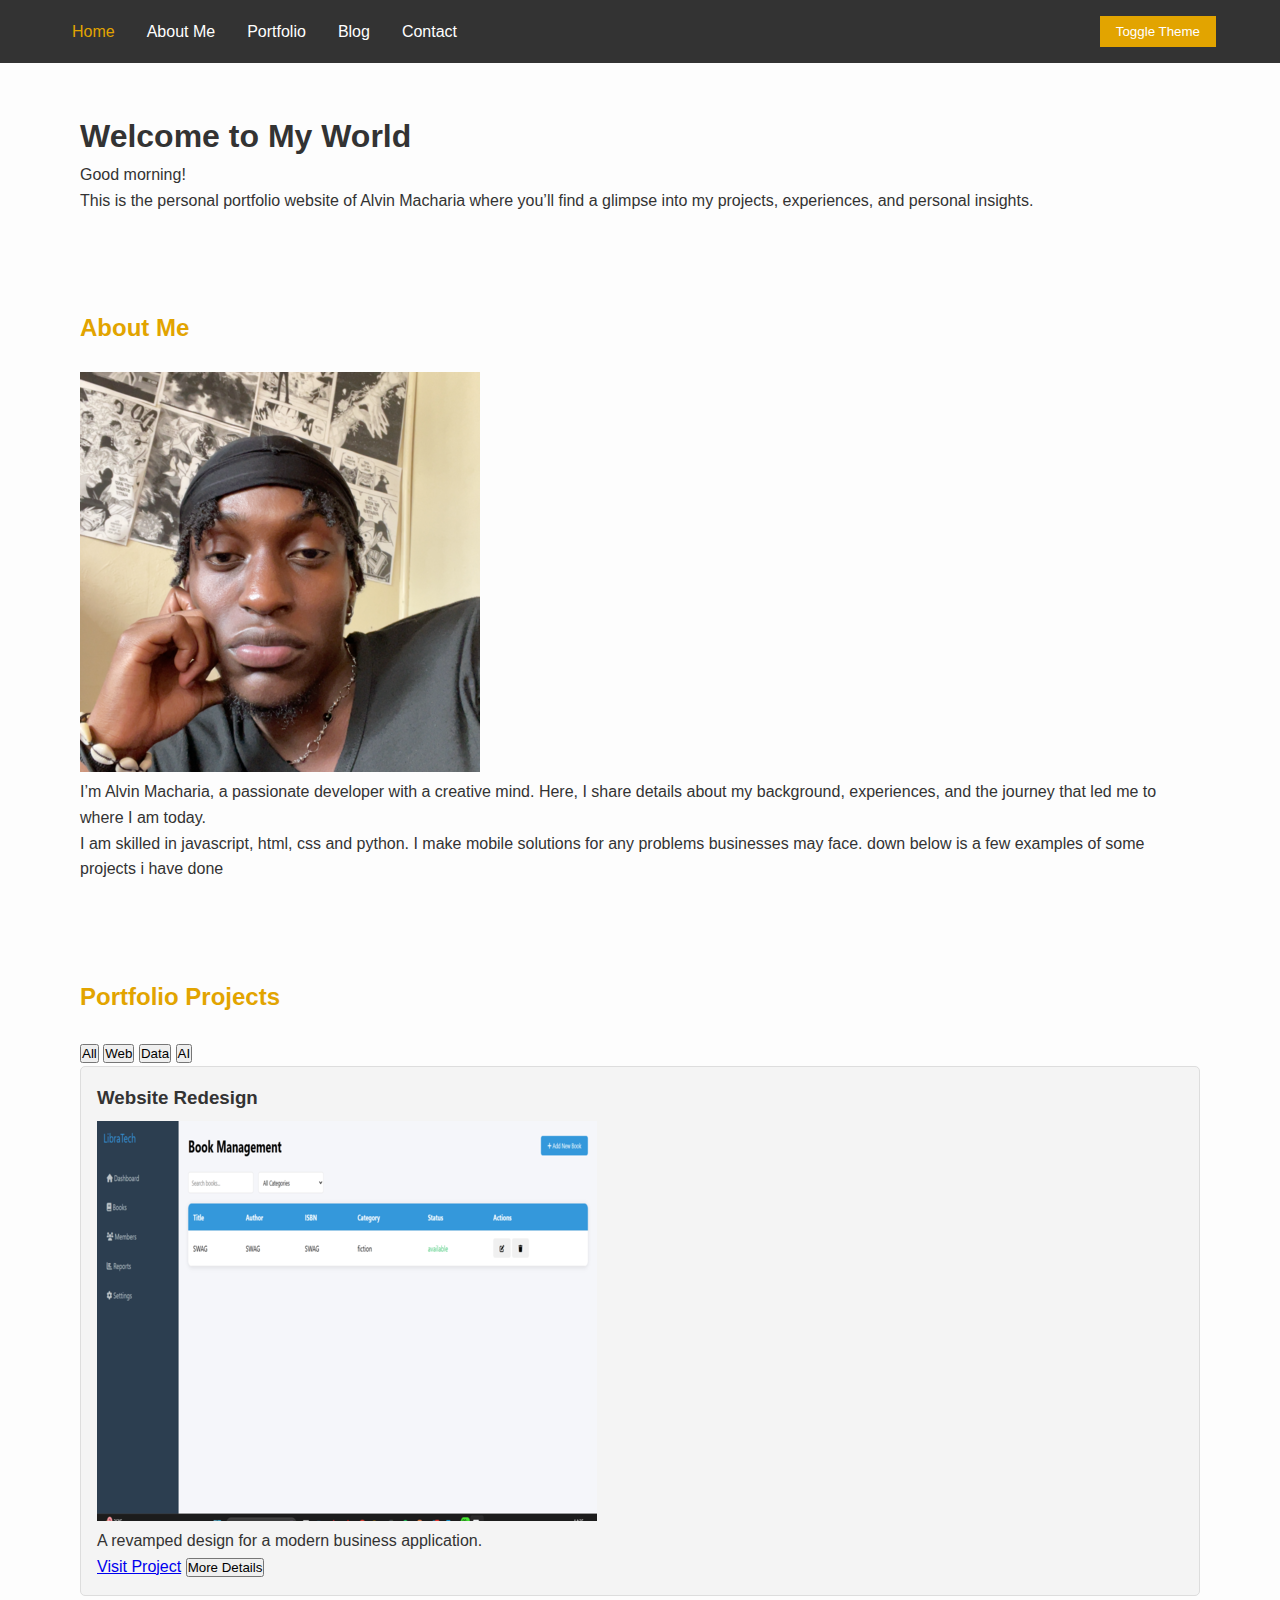
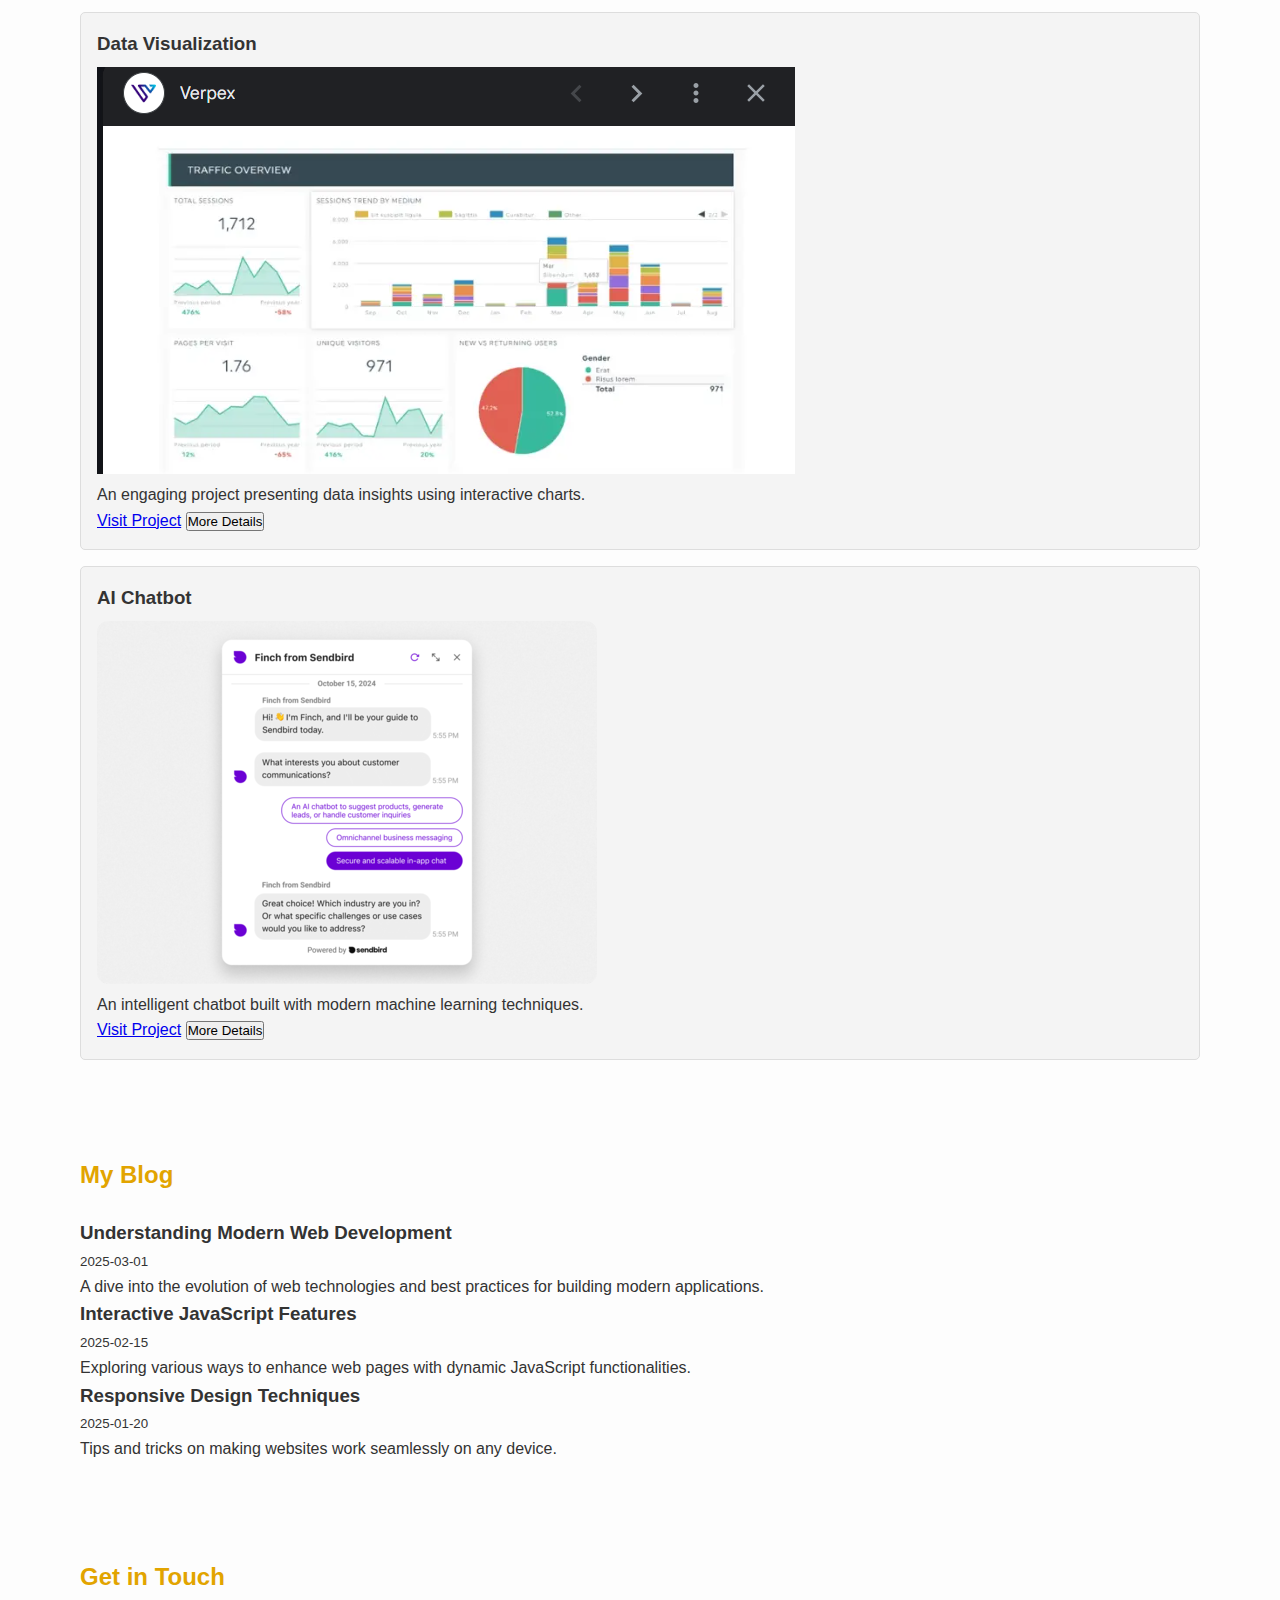
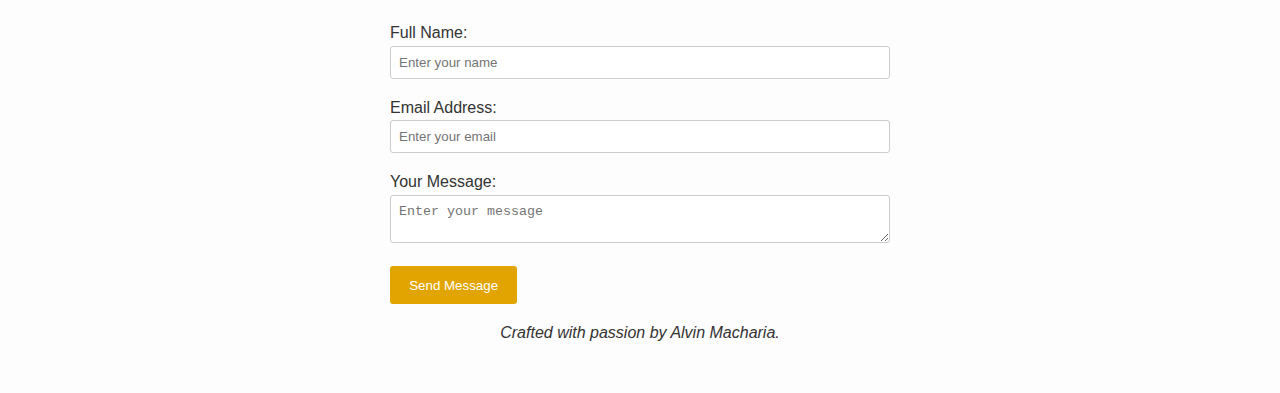
==== commit 5707c793: "Update index.html" ====
--- a/index.html
+++ b/index.html
@@ -31,7 +31,7 @@
     <!-- About Me Section -->
     <section id="about">
       <h2>About Me</h2>
-      <img src="IMG_2083.PNG" alt="Profile Picture of Alvin Macharia" />
+      <img src="IMG_2083.png" alt="Profile Picture of Alvin Macharia" />
       <p>I’m Alvin Macharia, a passionate developer with a creative mind. Here, I share details about my background, experiences, and the journey that led me to where I am today.</p>
       <p>I am skilled in javascript, html, css and python. I make mobile solutions for any problems businesses may face. down below is a few examples of some projects i have done</p>
     </section>
